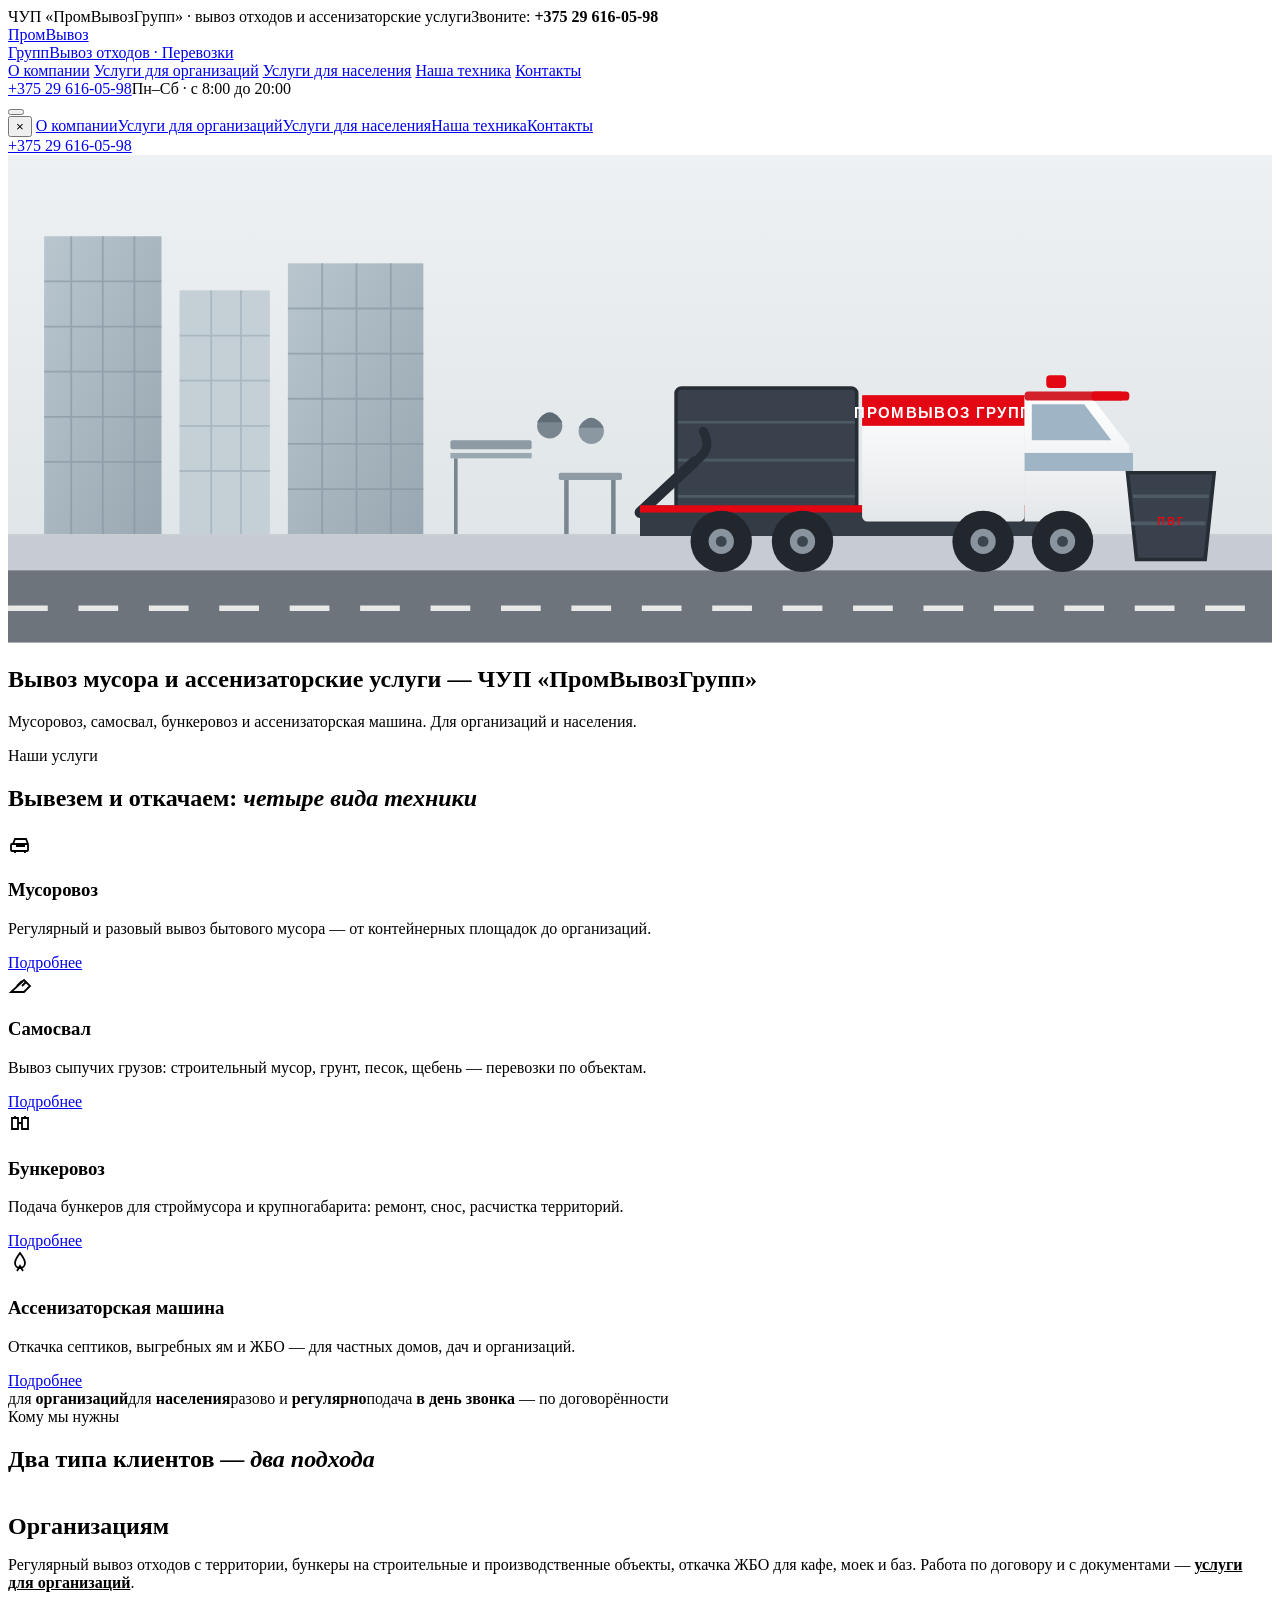
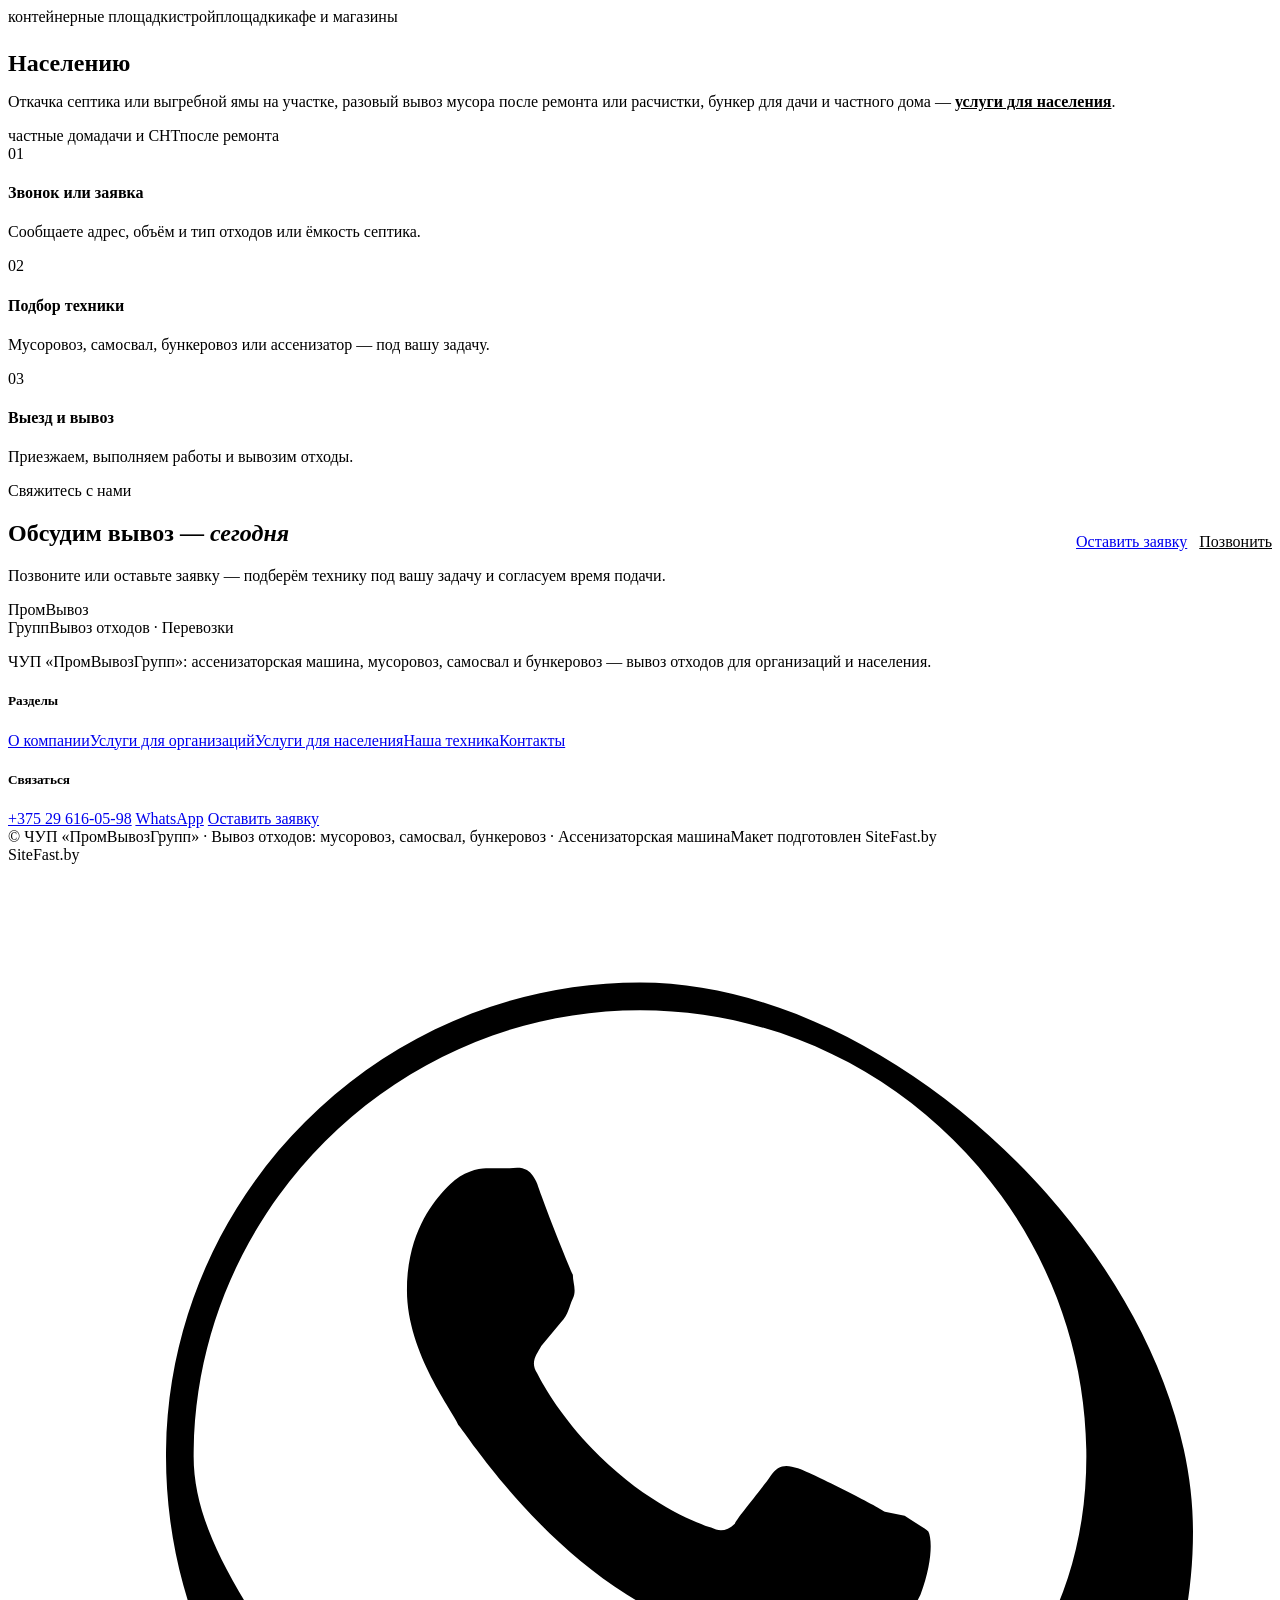
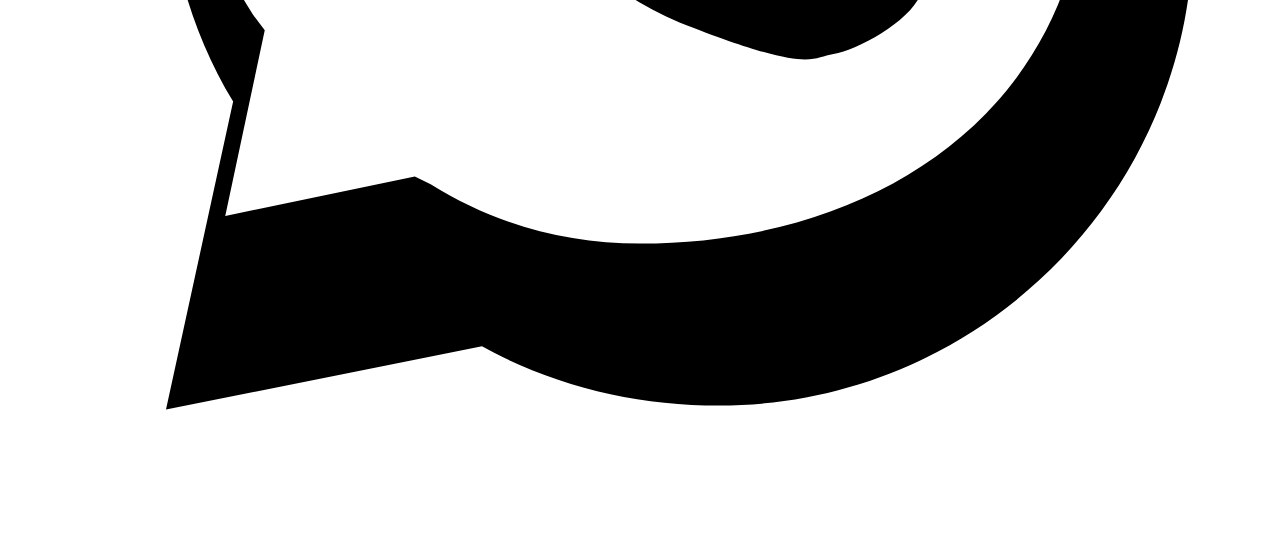
==== index.html @ f64a8991 "grupp: index.html" ====
<!DOCTYPE html>
<html lang="ru">
<head>
<meta charset="UTF-8">
<meta name="viewport" content="width=device-width, initial-scale=1.0">
<title>Вывоз мусора и ассенизаторские услуги — ЧУП «ПромВывозГрупп»: мусоровоз, самосвал, бункеровоз</title>
<meta name="description" content="ЧУП «ПромВывозГрупп»: вывоз мусора (мусоровоз, самосвал, бункеровоз) и ассенизаторская машина — для организаций и населения. Тел +375 29 616-05-98.">
<link rel="preconnect" href="https://fonts.googleapis.com">
<link rel="preconnect" href="https://fonts.gstatic.com" crossorigin>
<link href="https://fonts.googleapis.com/css2?family=Arimo:wght@400;700&display=swap" rel="stylesheet">
<link rel="stylesheet" href="assets/style.css">
</head>
<body>
<header class="hdr">
<div class="hdr-top"><div class="wrap"><span>ЧУП «ПромВывозГрупп» · вывоз отходов и ассенизаторские услуги</span><span>Звоните: <b>+375 29 616-05-98</b></span></div></div>
<div class="wrap-wide hdr-main">
<a class="logo" href="index.html"><span class="logo-blk"><span class="l1">ПромВывоз<br>Групп</span><span class="l2">Вывоз отходов · Перевозки</span></span></a>
<nav class="main">
<a href="about.html">О компании</a>
<a href="org.html">Услуги для организаций</a>
<a href="fiz.html">Услуги для населения</a>
<a href="tekhnika.html">Наша техника</a>
<a href="contacts.html">Контакты</a>
</nav>
<div class="h-tel"><a href="tel:+375296160598">+375 29 616-05-98</a><span>Пн–Сб · с 8:00 до 20:00</span></div>
<button class="burger" id="burger" aria-label="Меню"><span></span><span></span><span></span></button>
</div>
</header>
<div class="mnav" id="mnav"><button class="m-x" id="mclose" aria-label="Закрыть">×</button>
<a href="about.html">О компании</a><a href="org.html">Услуги для организаций</a><a href="fiz.html">Услуги для населения</a><a href="tekhnika.html">Наша техника</a><a href="contacts.html">Контакты</a>
<div class="m-tel"><a href="tel:+375296160598">+375 29 616-05-98</a></div></div>
<section class="hero">
<svg class="hero-art" viewBox="0 0 1400 540" role="img" aria-label="Бункеровоз «ПромВывозГрупп» на городской улице">
<defs>
<linearGradient id="gSky" x1="0" y1="0" x2="0" y2="1"><stop offset="0%" stop-color="#EEF1F3"/><stop offset="100%" stop-color="#DCE2E6"/></linearGradient>
<linearGradient id="gGlass" x1="0" y1="0" x2="1" y2="1"><stop offset="0%" stop-color="#B9C6CE"/><stop offset="100%" stop-color="#98A7B1"/></linearGradient>
<linearGradient id="gTrkBody" x1="0" y1="0" x2="0" y2="1"><stop offset="0%" stop-color="#FFFFFF"/><stop offset="100%" stop-color="#E4E7EA"/></linearGradient>
</defs>
<rect width="1400" height="540" fill="url(#gSky)"/>
<!-- город слева -->
<rect x="40" y="90" width="130" height="330" fill="url(#gGlass)"/>
<g stroke="#8494A0" stroke-width="2" opacity=".6">
<line x1="40" y1="140" x2="170" y2="140"/><line x1="40" y1="190" x2="170" y2="190"/><line x1="40" y1="240" x2="170" y2="240"/><line x1="40" y1="290" x2="170" y2="290"/><line x1="40" y1="340" x2="170" y2="340"/>
<line x1="70" y1="90" x2="70" y2="420"/><line x1="105" y1="90" x2="105" y2="420"/><line x1="140" y1="90" x2="140" y2="420"/>
</g>
<rect x="190" y="150" width="100" height="270" fill="#C4CFD6"/>
<g stroke="#A5B3BD" stroke-width="2" opacity=".8">
<line x1="190" y1="200" x2="290" y2="200"/><line x1="190" y1="250" x2="290" y2="250"/><line x1="190" y1="300" x2="290" y2="300"/><line x1="190" y1="350" x2="290" y2="350"/>
<line x1="225" y1="150" x2="225" y2="420"/><line x1="258" y1="150" x2="258" y2="420"/>
</g>
<rect x="310" y="120" width="150" height="300" fill="url(#gGlass)"/>
<g stroke="#8494A0" stroke-width="2" opacity=".6">
<line x1="310" y1="170" x2="460" y2="170"/><line x1="310" y1="220" x2="460" y2="220"/><line x1="310" y1="270" x2="460" y2="270"/><line x1="310" y1="320" x2="460" y2="320"/><line x1="310" y1="370" x2="460" y2="370"/>
<line x1="348" y1="120" x2="348" y2="420"/><line x1="386" y1="120" x2="386" y2="420"/><line x1="424" y1="120" x2="424" y2="420"/>
</g>
<!-- остановка + скамейка -->
<rect x="490" y="330" width="90" height="6" fill="#9AA8B2"/>
<rect x="494" y="336" width="4" height="84" fill="#7A868F"/>
<rect x="490" y="316" width="90" height="10" rx="2" fill="#8E9BA4"/>
<rect x="610" y="352" width="70" height="8" rx="2" fill="#8E9BA4"/>
<rect x="616" y="360" width="5" height="60" fill="#7A868F"/><rect x="668" y="360" width="5" height="60" fill="#7A868F"/>
<circle cx="600" cy="300" r="14" fill="#7A868F"/><path d="M586 296 q14 -22 28 0 z" fill="#5F6B74"/>
<circle cx="646" cy="306" r="14" fill="#8B98A2"/><path d="M632 302 q14 -22 28 0 z" fill="#6D7A84"/>
<!-- тротуар и дорога -->
<rect x="0" y="420" width="1400" height="40" fill="#C6CCD1"/>
<rect x="0" y="460" width="1400" height="80" fill="#6E747B"/>
<g stroke="#E8E8E8" stroke-width="6" stroke-dasharray="44 34"><line x1="0" y1="502" x2="1400" y2="502"/></g>
<!-- машина: бункеровоз (крюковой погрузчик), смотрит вправо -->
<g id="truck">
<!-- задний бункер-контейнер -->
<rect x="740" y="258" width="200" height="150" rx="6" fill="#39424C"/>
<g stroke="#4E5A66" stroke-width="3"><line x1="740" y1="296" x2="940" y2="296"/><line x1="740" y1="338" x2="940" y2="338"/><line x1="740" y1="378" x2="940" y2="378"/></g>
<rect x="740" y="258" width="200" height="150" rx="6" fill="none" stroke="#262D35" stroke-width="4"/>
<!-- крюковая стрела -->
<path d="M700 396 L760 340" stroke="#262D35" stroke-width="12" stroke-linecap="round"/>
<path d="M760 340 q22 -14 10 -34" stroke="#262D35" stroke-width="10" fill="none" stroke-linecap="round"/>
<!-- шасси -->
<rect x="700" y="388" width="470" height="34" fill="#333B44"/>
<rect x="700" y="388" width="470" height="8" fill="#E30613"/>
<!-- кузов-надстройка -->
<rect x="946" y="266" width="180" height="140" rx="6" fill="url(#gTrkBody)"/>
<rect x="946" y="266" width="180" height="34" fill="#E30613"/>
<text x="1036" y="291" text-anchor="middle" font-family="Arimo,Arial" font-size="17" font-weight="700" fill="#fff" letter-spacing="1.5">ПРОМВЫВОЗ ГРУПП</text>
<!-- кабина -->
<path d="M1126 268 h74 l42 54 v84 h-116 z" fill="url(#gTrkBody)"/>
<path d="M1134 276 h58 l30 40 h-88 z" fill="#9FB4C4"/>
<rect x="1126" y="330" width="120" height="20" fill="#9FB4C4"/>
<rect x="1126" y="262" width="110" height="10" rx="4" fill="#D3212C"/>
<rect x="1200" y="262" width="42" height="10" rx="4" fill="#E30613"/>
<!-- маячок -->
<rect x="1150" y="244" width="22" height="14" rx="4" fill="#E30613"/>
<!-- колёса -->
<g>
<circle cx="790" cy="428" r="34" fill="#22272E"/><circle cx="790" cy="428" r="14" fill="#8A949E"/><circle cx="790" cy="428" r="6" fill="#3C444D"/>
<circle cx="880" cy="428" r="34" fill="#22272E"/><circle cx="880" cy="428" r="14" fill="#8A949E"/><circle cx="880" cy="428" r="6" fill="#3C444D"/>
<circle cx="1080" cy="428" r="34" fill="#22272E"/><circle cx="1080" cy="428" r="14" fill="#8A949E"/><circle cx="1080" cy="428" r="6" fill="#3C444D"/>
<circle cx="1168" cy="428" r="34" fill="#22272E"/><circle cx="1168" cy="428" r="14" fill="#8A949E"/><circle cx="1168" cy="428" r="6" fill="#3C444D"/>
</g>
</g>
<!-- бункер у бордюра -->
<g>
<path d="M1240 352 h96 l-10 96 h-76 z" fill="#39424C" stroke="#262D35" stroke-width="4"/>
<g stroke="#4E5A66" stroke-width="4"><line x1="1246" y1="378" x2="1330" y2="378"/><line x1="1244" y1="408" x2="1326" y2="408"/></g>
<text x="1288" y="410" text-anchor="middle" font-family="Arimo,Arial" font-size="12" font-weight="700" fill="#E30613" letter-spacing="2">ПВГ</text>
</g>
</svg>
<div class="hero-strip">
<div class="wrap">
<h1>Вывоз мусора и ассенизаторские услуги — <span>ЧУП «ПромВывозГрупп»</span></h1>
<p>Мусоровоз, самосвал, бункеровоз и ассенизаторская машина. Для организаций и населения.</p>
</div>
</div>
</section>
<section class="sec"><div class="wrap">
<div class="kick">Наши услуги</div>
<h2 class="t fx">Вывезем и откачаем: <em>четыре вида техники</em></h2>
<div class="cards">
<div class="card fx"><div class="c-top"><div class="c-ico"><svg width="24" height="24" viewBox="0 0 24 24" fill="none" stroke="currentColor" stroke-width="1.8"><rect x="3" y="12" width="17" height="7" rx="1"/><path d="M5 12l2-5h11l2 5"/><path d="M7 19v2M17 19v2M8 14h9"/></svg></div></div><h3>Мусоровоз</h3><p>Регулярный и разовый вывоз бытового мусора — от контейнерных площадок до организаций.</p><a class="c-link" href="tekhnika.html">Подробнее</a></div>
<div class="card fx d1"><div class="c-top"><div class="c-ico"><svg width="24" height="24" viewBox="0 0 24 24" fill="none" stroke="currentColor" stroke-width="1.8"><path d="M3 20h13l6-6-6-6-13 12z"/><path d="M9 14l5-5M14 14l4-4"/></svg></div></div><h3>Самосвал</h3><p>Вывоз сыпучих грузов: строительный мусор, грунт, песок, щебень — перевозки по объектам.</p><a class="c-link" href="tekhnika.html">Подробнее</a></div>
<div class="card fx d2"><div class="c-top"><div class="c-ico"><svg width="24" height="24" viewBox="0 0 24 24" fill="none" stroke="currentColor" stroke-width="1.8"><path d="M4 18h6V7H4zM14 18h6V7h-6z"/><path d="M10 12h4M7 7v-2M17 7v-2"/></svg></div></div><h3>Бункеровоз</h3><p>Подача бункеров для строймусора и крупногабарита: ремонт, снос, расчистка территорий.</p><a class="c-link" href="tekhnika.html">Подробнее</a></div>
<div class="card fx d3"><div class="c-top"><div class="c-ico"><svg width="24" height="24" viewBox="0 0 24 24" fill="none" stroke="currentColor" stroke-width="1.8"><path d="M12 3c3 4 5 7 5 10a5 5 0 0 1-10 0c0-3 2-6 5-10z"/><path d="M9 21l3-5 3 5"/></svg></div></div><h3>Ассенизаторская машина</h3><p>Откачка септиков, выгребных ям и ЖБО — для частных домов, дач и организаций.</p><a class="c-link" href="fiz.html">Подробнее</a></div>
</div>
<div class="pills fx"><span class="pill">для <b>организаций</b></span><span class="pill">для <b>населения</b></span><span class="pill">разово и <b>регулярно</b></span><span class="pill">подача <b>в день звонка</b> — по договорённости</span></div>
</div></section>
<section class="sec gray"><div class="wrap">
<div class="kick">Кому мы нужны</div>
<h2 class="t fx">Два типа клиентов — <em>два подхода</em></h2>
<div class="split" style="margin-top:40px">
<div class="fx">
<h3 style="font-size:24px;font-weight:700;margin-bottom:12px">Организациям</h3>
<p style="color:var(--mut)">Регулярный вывоз отходов с территории, бункеры на строительные и производственные объекты, откачка ЖБО для кафе, моек и баз. Работа по договору и с документами — <a href="org.html" style="color:var(--red);font-weight:700">услуги для организаций</a>.</p>
<div class="pills"><span class="pill">контейнерные площадки</span><span class="pill">стройплощадки</span><span class="pill">кафе и магазины</span></div>
</div>
<div class="fx d1">
<h3 style="font-size:24px;font-weight:700;margin-bottom:12px">Населению</h3>
<p style="color:var(--mut)">Откачка септика или выгребной ямы на участке, разовый вывоз мусора после ремонта или расчистки, бункер для дачи и частного дома — <a href="fiz.html" style="color:var(--red);font-weight:700">услуги для населения</a>.</p>
<div class="pills"><span class="pill">частные дома</span><span class="pill">дачи и СНТ</span><span class="pill">после ремонта</span></div>
</div>
</div>
<div class="steps" style="grid-template-columns:repeat(3,1fr)">
<div class="step fx"><div class="s-n">01</div><h4>Звонок или заявка</h4><p>Сообщаете адрес, объём и тип отходов или ёмкость септика.</p></div>
<div class="step fx d1"><div class="s-n">02</div><h4>Подбор техники</h4><p>Мусоровоз, самосвал, бункеровоз или ассенизатор — под вашу задачу.</p></div>
<div class="step fx d2"><div class="s-n">03</div><h4>Выезд и вывоз</h4><p>Приезжаем, выполняем работы и вывозим отходы.</p></div>
</div>
</div></section>
<section class="sec"><div class="wrap" style="display:flex;justify-content:space-between;align-items:center;gap:24px;flex-wrap:wrap">
<div>
<div class="kick">Свяжитесь с нами</div>
<h2 class="t">Обсудим вывоз — <em>сегодня</em></h2>
<p class="lead">Позвоните или оставьте заявку — подберём технику под вашу задачу и согласуем время подачи.</p>
</div>
<div style="display:flex;gap:12px;flex-wrap:wrap">
<a class="btn btn-r" href="contacts.html#form">Оставить заявку</a>
<a class="btn btn-o" href="tel:+375296160598" style="color:var(--ink);border-color:var(--ink)">Позвонить</a>
</div>
</div></section>
<footer>
<div class="wrap">
<div class="ft-grid">
<div class="ft-logo"><span class="logo-blk"><span class="l1">ПромВывоз<br>Групп</span><span class="l2">Вывоз отходов · Перевозки</span></span><p>ЧУП «ПромВывозГрупп»: ассенизаторская машина, мусоровоз, самосвал и бункеровоз — вывоз отходов для организаций и населения.</p></div>
<div class="ft-col"><h5>Разделы</h5>
<a href="about.html">О компании</a><a href="org.html">Услуги для организаций</a><a href="fiz.html">Услуги для населения</a><a href="tekhnika.html">Наша техника</a><a href="contacts.html">Контакты</a></div>
<div class="ft-col"><h5>Связаться</h5>
<a class="ft-t" href="tel:+375296160598">+375 29 616-05-98</a>
<a href="https://wa.me/375296160598" target="_blank" rel="noopener">WhatsApp</a>
<a href="contacts.html#form">Оставить заявку</a></div>
</div>
<div class="ft-b"><span>© ЧУП «ПромВывозГрупп» · Вывоз отходов: мусоровоз, самосвал, бункеровоз · Ассенизаторская машина</span><span>Макет подготовлен SiteFast.by</span></div>
</div>
</footer>
<div class="wm">SiteFast.by</div>
<a class="wa" href="https://wa.me/375296160598" aria-label="WhatsApp" target="_blank" rel="noopener"><svg viewBox="0 0 32 32"><path d="M16 3C9.4 3 4 8.4 4 15c0 2.2.6 4.4 1.7 6.2L4 29l8-1.6c1.8 1 3.9 1.5 6 1.5 6.6 0 12-5.4 12-12S22.6 3 16 3zm0 21.8c-1.9 0-3.7-.5-5.3-1.5l-.4-.2-4.8 1 1-4.7-.3-.4C5.2 17.4 4.7 16.2 4.7 15c0-6.2 5.1-11.3 11.3-11.3S27.3 8.8 27.3 15 22.2 24.8 16 24.8zm6.2-8.4c-.3-.2-1.9-1-2.2-1.1-.3-.1-.5-.1-.7.2-.2.3-.8 1-.9 1.2-.2.2-.4.2-.6.1-.3-.1-1.4-.5-2.6-1.6-1-.9-1.6-1.9-1.8-2.3-.2-.3 0-.5.1-.7l.5-.6c.2-.2.2-.4.3-.6.1-.2 0-.4 0-.6-.1-.2-.7-1.7-.9-2.3-.2-.5-.5-.4-.7-.4h-.6c-.2 0-.6.1-.9.4-.3.3-1.1 1.1-1.1 2.7s1.2 3.1 1.3 3.4c.2.2 2.3 3.6 5.6 5 3.3 1.3 3.3.9 3.9.8.6-.1 1.9-.8 2.2-1.5.3-.8.3-1.4.2-1.6-.1-.1-.3-.2-.6-.4z"/></svg></a>
<script src="assets/main.js"></script>
</body>
</html>
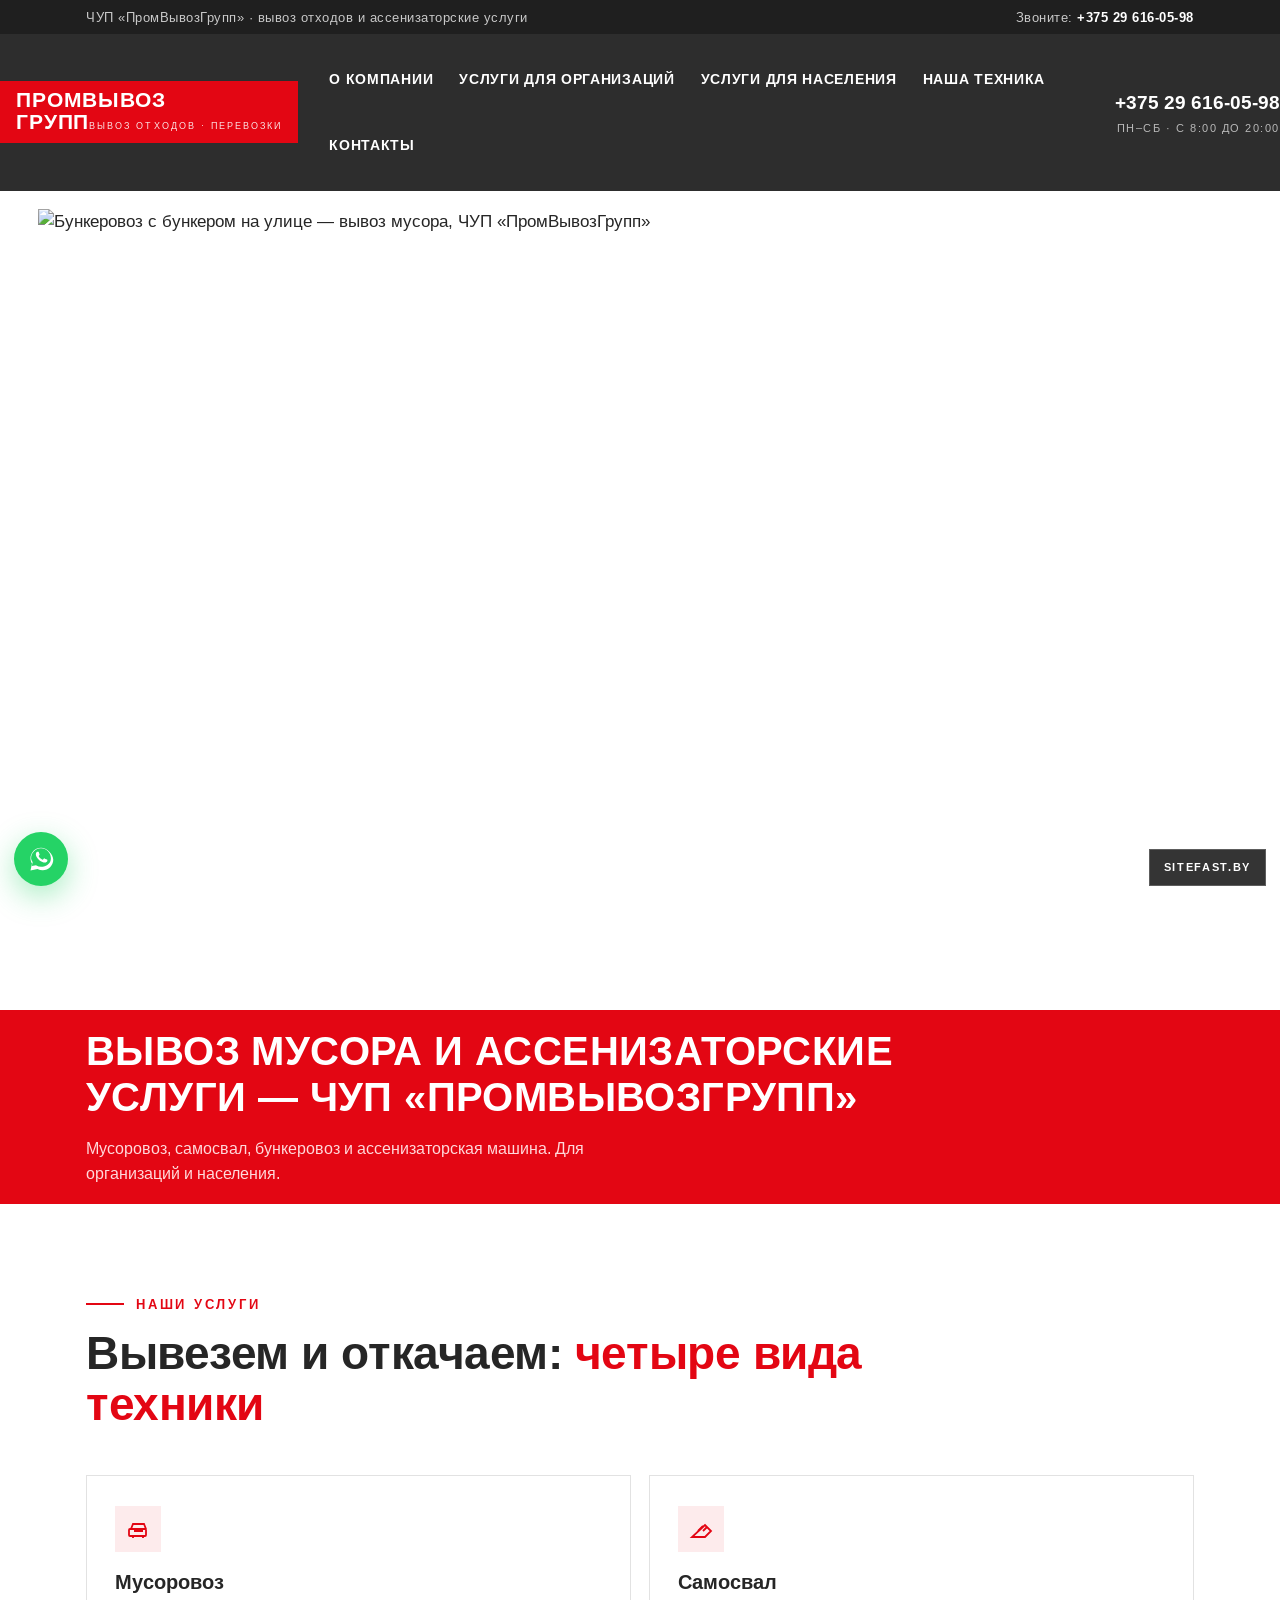
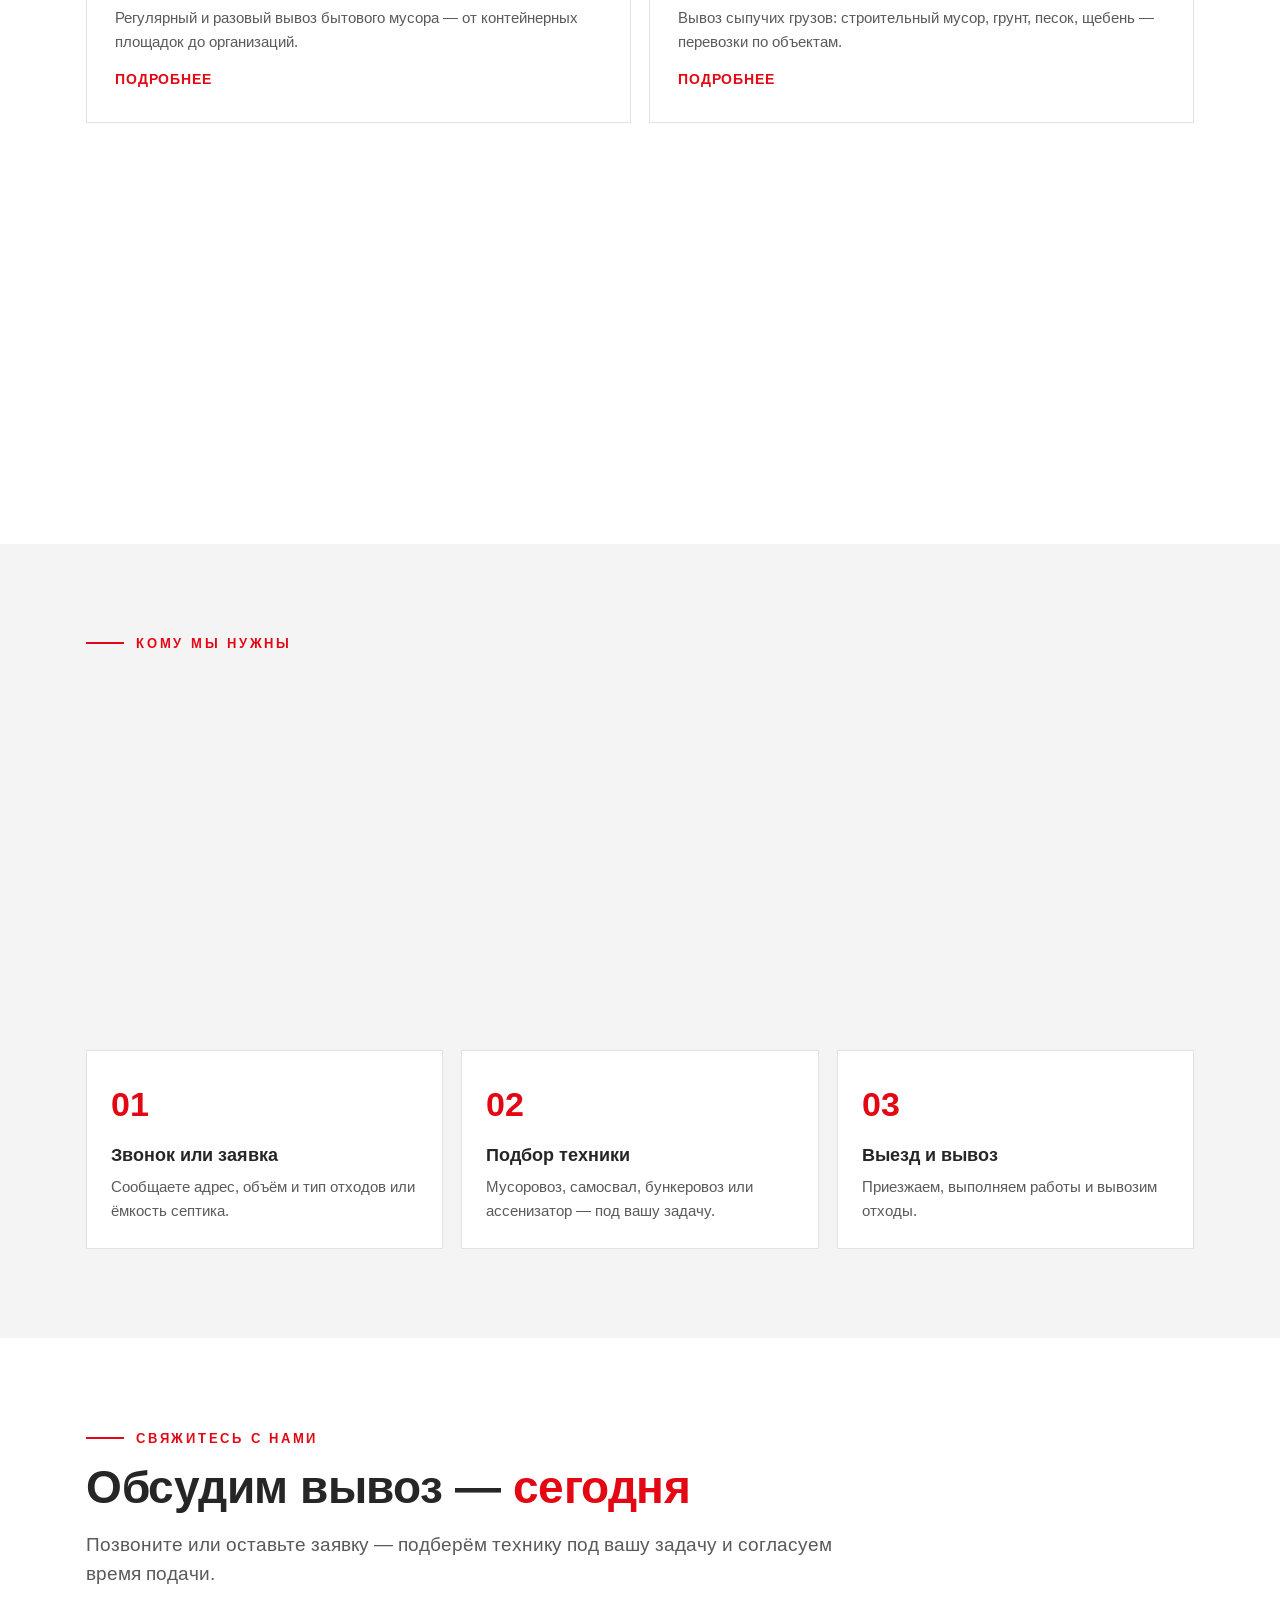
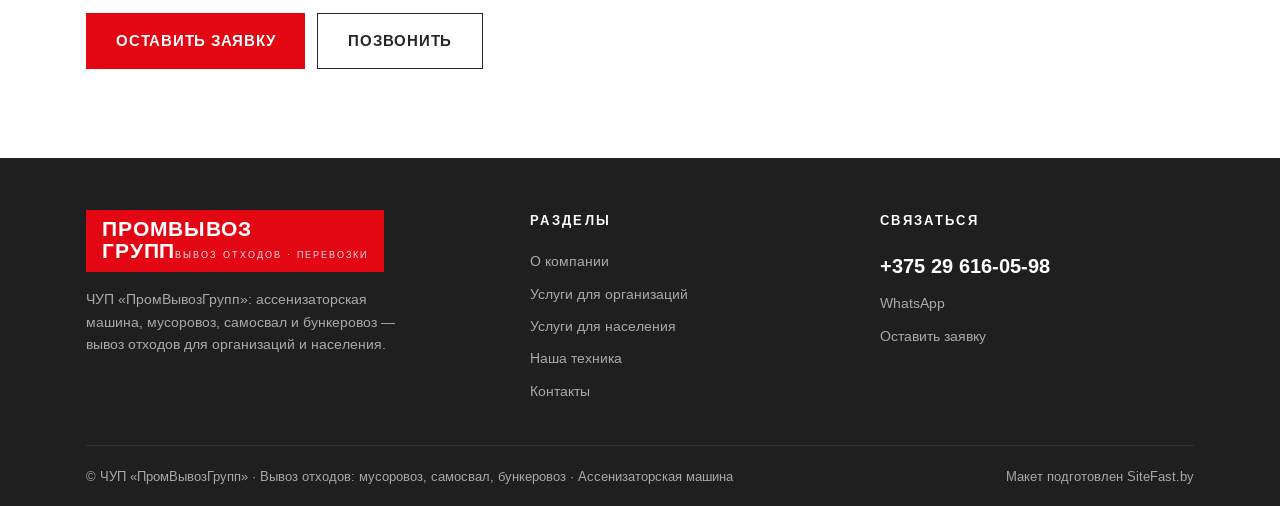
==== commit c7c3a753: "hero: SVG → фото" ====
--- a/index.html
+++ b/index.html
@@ -30,80 +30,7 @@
 <a href="about.html">О компании</a><a href="org.html">Услуги для организаций</a><a href="fiz.html">Услуги для населения</a><a href="tekhnika.html">Наша техника</a><a href="contacts.html">Контакты</a>
 <div class="m-tel"><a href="tel:+375296160598">+375 29 616-05-98</a></div></div>
 <section class="hero">
-<svg class="hero-art" viewBox="0 0 1400 540" role="img" aria-label="Бункеровоз «ПромВывозГрупп» на городской улице">
-<defs>
-<linearGradient id="gSky" x1="0" y1="0" x2="0" y2="1"><stop offset="0%" stop-color="#EEF1F3"/><stop offset="100%" stop-color="#DCE2E6"/></linearGradient>
-<linearGradient id="gGlass" x1="0" y1="0" x2="1" y2="1"><stop offset="0%" stop-color="#B9C6CE"/><stop offset="100%" stop-color="#98A7B1"/></linearGradient>
-<linearGradient id="gTrkBody" x1="0" y1="0" x2="0" y2="1"><stop offset="0%" stop-color="#FFFFFF"/><stop offset="100%" stop-color="#E4E7EA"/></linearGradient>
-</defs>
-<rect width="1400" height="540" fill="url(#gSky)"/>
-<!-- город слева -->
-<rect x="40" y="90" width="130" height="330" fill="url(#gGlass)"/>
-<g stroke="#8494A0" stroke-width="2" opacity=".6">
-<line x1="40" y1="140" x2="170" y2="140"/><line x1="40" y1="190" x2="170" y2="190"/><line x1="40" y1="240" x2="170" y2="240"/><line x1="40" y1="290" x2="170" y2="290"/><line x1="40" y1="340" x2="170" y2="340"/>
-<line x1="70" y1="90" x2="70" y2="420"/><line x1="105" y1="90" x2="105" y2="420"/><line x1="140" y1="90" x2="140" y2="420"/>
-</g>
-<rect x="190" y="150" width="100" height="270" fill="#C4CFD6"/>
-<g stroke="#A5B3BD" stroke-width="2" opacity=".8">
-<line x1="190" y1="200" x2="290" y2="200"/><line x1="190" y1="250" x2="290" y2="250"/><line x1="190" y1="300" x2="290" y2="300"/><line x1="190" y1="350" x2="290" y2="350"/>
-<line x1="225" y1="150" x2="225" y2="420"/><line x1="258" y1="150" x2="258" y2="420"/>
-</g>
-<rect x="310" y="120" width="150" height="300" fill="url(#gGlass)"/>
-<g stroke="#8494A0" stroke-width="2" opacity=".6">
-<line x1="310" y1="170" x2="460" y2="170"/><line x1="310" y1="220" x2="460" y2="220"/><line x1="310" y1="270" x2="460" y2="270"/><line x1="310" y1="320" x2="460" y2="320"/><line x1="310" y1="370" x2="460" y2="370"/>
-<line x1="348" y1="120" x2="348" y2="420"/><line x1="386" y1="120" x2="386" y2="420"/><line x1="424" y1="120" x2="424" y2="420"/>
-</g>
-<!-- остановка + скамейка -->
-<rect x="490" y="330" width="90" height="6" fill="#9AA8B2"/>
-<rect x="494" y="336" width="4" height="84" fill="#7A868F"/>
-<rect x="490" y="316" width="90" height="10" rx="2" fill="#8E9BA4"/>
-<rect x="610" y="352" width="70" height="8" rx="2" fill="#8E9BA4"/>
-<rect x="616" y="360" width="5" height="60" fill="#7A868F"/><rect x="668" y="360" width="5" height="60" fill="#7A868F"/>
-<circle cx="600" cy="300" r="14" fill="#7A868F"/><path d="M586 296 q14 -22 28 0 z" fill="#5F6B74"/>
-<circle cx="646" cy="306" r="14" fill="#8B98A2"/><path d="M632 302 q14 -22 28 0 z" fill="#6D7A84"/>
-<!-- тротуар и дорога -->
-<rect x="0" y="420" width="1400" height="40" fill="#C6CCD1"/>
-<rect x="0" y="460" width="1400" height="80" fill="#6E747B"/>
-<g stroke="#E8E8E8" stroke-width="6" stroke-dasharray="44 34"><line x1="0" y1="502" x2="1400" y2="502"/></g>
-<!-- машина: бункеровоз (крюковой погрузчик), смотрит вправо -->
-<g id="truck">
-<!-- задний бункер-контейнер -->
-<rect x="740" y="258" width="200" height="150" rx="6" fill="#39424C"/>
-<g stroke="#4E5A66" stroke-width="3"><line x1="740" y1="296" x2="940" y2="296"/><line x1="740" y1="338" x2="940" y2="338"/><line x1="740" y1="378" x2="940" y2="378"/></g>
-<rect x="740" y="258" width="200" height="150" rx="6" fill="none" stroke="#262D35" stroke-width="4"/>
-<!-- крюковая стрела -->
-<path d="M700 396 L760 340" stroke="#262D35" stroke-width="12" stroke-linecap="round"/>
-<path d="M760 340 q22 -14 10 -34" stroke="#262D35" stroke-width="10" fill="none" stroke-linecap="round"/>
-<!-- шасси -->
-<rect x="700" y="388" width="470" height="34" fill="#333B44"/>
-<rect x="700" y="388" width="470" height="8" fill="#E30613"/>
-<!-- кузов-надстройка -->
-<rect x="946" y="266" width="180" height="140" rx="6" fill="url(#gTrkBody)"/>
-<rect x="946" y="266" width="180" height="34" fill="#E30613"/>
-<text x="1036" y="291" text-anchor="middle" font-family="Arimo,Arial" font-size="17" font-weight="700" fill="#fff" letter-spacing="1.5">ПРОМВЫВОЗ ГРУПП</text>
-<!-- кабина -->
-<path d="M1126 268 h74 l42 54 v84 h-116 z" fill="url(#gTrkBody)"/>
-<path d="M1134 276 h58 l30 40 h-88 z" fill="#9FB4C4"/>
-<rect x="1126" y="330" width="120" height="20" fill="#9FB4C4"/>
-<rect x="1126" y="262" width="110" height="10" rx="4" fill="#D3212C"/>
-<rect x="1200" y="262" width="42" height="10" rx="4" fill="#E30613"/>
-<!-- маячок -->
-<rect x="1150" y="244" width="22" height="14" rx="4" fill="#E30613"/>
-<!-- колёса -->
-<g>
-<circle cx="790" cy="428" r="34" fill="#22272E"/><circle cx="790" cy="428" r="14" fill="#8A949E"/><circle cx="790" cy="428" r="6" fill="#3C444D"/>
-<circle cx="880" cy="428" r="34" fill="#22272E"/><circle cx="880" cy="428" r="14" fill="#8A949E"/><circle cx="880" cy="428" r="6" fill="#3C444D"/>
-<circle cx="1080" cy="428" r="34" fill="#22272E"/><circle cx="1080" cy="428" r="14" fill="#8A949E"/><circle cx="1080" cy="428" r="6" fill="#3C444D"/>
-<circle cx="1168" cy="428" r="34" fill="#22272E"/><circle cx="1168" cy="428" r="14" fill="#8A949E"/><circle cx="1168" cy="428" r="6" fill="#3C444D"/>
-</g>
-</g>
-<!-- бункер у бордюра -->
-<g>
-<path d="M1240 352 h96 l-10 96 h-76 z" fill="#39424C" stroke="#262D35" stroke-width="4"/>
-<g stroke="#4E5A66" stroke-width="4"><line x1="1246" y1="378" x2="1330" y2="378"/><line x1="1244" y1="408" x2="1326" y2="408"/></g>
-<text x="1288" y="410" text-anchor="middle" font-family="Arimo,Arial" font-size="12" font-weight="700" fill="#E30613" letter-spacing="2">ПВГ</text>
-</g>
-</svg>
+<div class="wrap-wide" style="padding-top:18px"><img class="hero-art" src="img/hero-truck.jpg" alt="Бункеровоз с бункером на улице — вывоз мусора, ЧУП «ПромВывозГрупп»" width="1600" height="1066" style="width:100%;height:auto;display:block"></div>
 <div class="hero-strip">
 <div class="wrap">
 <h1>Вывоз мусора и ассенизаторские услуги — <span>ЧУП «ПромВывозГрупп»</span></h1>
--- a/assets/style.css
+++ b/assets/style.css
@@ -0,0 +1,162 @@
+:root{
+  --red:#E30613; --redD:#B50511; --dark:#2D2D2D; --darker:#1F1F1F; --gray:#F4F4F4; --gline:#E2E2E2;
+  --ink:#262626; --mut:#5A5A5A; --lite:#F6F6F6;
+}
+*{margin:0;padding:0;box-sizing:border-box}
+html{scroll-behavior:smooth}
+body{font-family:'Arimo',Arial,Helvetica,sans-serif;background:#fff;color:var(--ink);font-size:16.5px;line-height:1.6;-webkit-font-smoothing:antialiased;overflow-x:hidden}
+a{color:inherit;text-decoration:none}
+img,svg{max-width:100%;display:block}
+::selection{background:var(--red);color:#fff}
+.wrap{max-width:1200px;margin:0 auto;padding:0 clamp(18px,3.6vw,48px)}
+.wrap-wide{max-width:1360px;margin:0 auto;padding:0 clamp(18px,3vw,40px)}
+/* ШАПКА (по референсу: тёмная, логотип-красный блок, белое меню) */
+.hdr{background:var(--dark);position:sticky;top:0;z-index:900}
+.hdr-top{background:var(--darker);color:#C9C9C9;font-size:12.5px;padding:7px 0;letter-spacing:.04em}
+.hdr-top .wrap{display:flex;justify-content:space-between;gap:14px;flex-wrap:wrap}
+.hdr-top b{color:#fff;font-weight:700}
+.hdr-main{display:flex;align-items:center;justify-content:space-between;gap:18px;padding:12px 0}
+.logo{display:flex;align-items:center;gap:12px;flex:none}
+.logo-blk{background:var(--red);color:#fff;padding:9px 16px 10px;line-height:1.02}
+.logo-blk .l1{font-weight:700;font-size:21px;letter-spacing:.04em;text-transform:uppercase;white-space:nowrap}
+.logo-blk .l2{font-size:8.5px;letter-spacing:.24em;text-transform:uppercase;opacity:.9;margin-top:3px;white-space:nowrap}
+nav.main{display:flex;gap:0;flex-wrap:wrap}
+nav.main a{color:#fff;font-size:14px;font-weight:700;text-transform:uppercase;letter-spacing:.05em;padding:22px 13px;position:relative;transition:color .25s}
+nav.main a:hover{color:#FBB}
+nav.main a.active{color:#fff}
+nav.main a.active::after{content:'';position:absolute;left:13px;right:13px;bottom:14px;height:3px;background:var(--red)}
+.h-tel{display:flex;flex-direction:column;align-items:flex-end;flex:none}
+.h-tel a{color:#fff;font-weight:700;font-size:19px;white-space:nowrap;transition:color .25s}
+.h-tel a:hover{color:#FBB}
+.h-tel span{color:#B9B9B9;font-size:11px;letter-spacing:.14em;text-transform:uppercase;margin-top:2px}
+.burger{display:none;background:none;border:1px solid rgba(255,255,255,.35);border-radius:8px;padding:9px 10px;cursor:pointer}
+.burger span{display:block;width:21px;height:2px;background:#fff;margin:4px 0}
+.mnav{position:fixed;inset:0;z-index:950;background:var(--dark);display:none;flex-direction:column;justify-content:center;padding:0 8vw;gap:2px}
+.mnav.on{display:flex}
+.mnav a{font-weight:700;font-size:clamp(26px,6vw,44px);color:#fff;text-transform:uppercase;padding:8px 0;border-bottom:1px solid rgba(255,255,255,.08)}
+.mnav a.active{color:#FF8A8F}
+.mnav .m-tel{margin-top:26px;color:#FF8A8F;font-size:19px;font-weight:700;border:none}
+.mnav .m-x{position:absolute;top:20px;right:24px;background:none;border:none;color:#fff;font-size:38px;cursor:pointer}
+/* HERO */
+.hero{position:relative;overflow:hidden}
+.hero-art{width:100%}
+.hero-strip{background:var(--red);color:#fff}
+.hero-strip .wrap{display:flex;justify-content:space-between;align-items:center;gap:16px;flex-wrap:wrap;padding-top:18px;padding-bottom:18px}
+.hero-strip h1{font-size:clamp(22px,3.4vw,40px);font-weight:700;line-height:1.15;text-transform:uppercase;letter-spacing:.01em;max-width:820px}
+.hero-strip p{color:#FFD9DB;font-size:15.5px;max-width:520px}
+.btn{display:inline-flex;align-items:center;justify-content:center;gap:10px;font-weight:700;font-size:15px;letter-spacing:.05em;text-transform:uppercase;padding:15px 30px;transition:.3s;cursor:pointer;border:none}
+.btn-r{background:var(--red);color:#fff}
+.btn-r:hover{background:var(--redD)}
+.btn-w{background:#fff;color:var(--ink)}
+.btn-w:hover{background:var(--gray)}
+.btn-o{background:transparent;color:#fff;border:1.5px solid #fff}
+.btn-o:hover{background:#fff;color:var(--ink)}
+/* СЕКЦИИ */
+section.sec{padding:clamp(54px,7vw,92px) 0}
+.sec.gray{background:var(--gray)}
+.kick{color:var(--red);font-size:12.5px;font-weight:700;letter-spacing:.22em;text-transform:uppercase;margin-bottom:14px;display:flex;align-items:center;gap:12px}
+.kick::before{content:'';width:38px;height:2px;background:var(--red)}
+h2.t{font-size:clamp(26px,4vw,46px);font-weight:700;line-height:1.12;letter-spacing:-.01em;max-width:900px}
+h2.t em{font-style:normal;color:var(--red)}
+.lead{color:var(--mut);font-size:clamp(16px,1.5vw,18.5px);max-width:760px;margin-top:16px}
+.fx{transition:opacity .7s ease,transform .7s ease}
+body.js .fx:not(.in){opacity:0;transform:translateY(24px)}
+/* карточки услуг */
+.cards{display:grid;grid-template-columns:repeat(2,1fr);gap:18px;margin-top:44px}
+.cards.c3{grid-template-columns:repeat(3,1fr)}
+.cards.c4{grid-template-columns:repeat(4,1fr)}
+.card{background:#fff;border:1px solid var(--gline);padding:30px 28px;position:relative;transition:box-shadow .35s,transform .35s,border-color .35s}
+.card:hover{transform:translateY(-5px);box-shadow:0 22px 48px rgba(0,0,0,.1);border-color:var(--red)}
+.sec.gray .card{background:#fff}
+.card .c-top{display:flex;align-items:center;gap:14px;margin-bottom:14px}
+.card .c-ico{width:46px;height:46px;flex:none;background:rgba(227,6,19,.08);display:flex;align-items:center;justify-content:center;color:var(--red)}
+.card h3{font-size:20px;font-weight:700;margin-bottom:8px}
+.card p{color:var(--mut);font-size:15px}
+.card .c-link{display:inline-flex;margin-top:14px;color:var(--red);font-weight:700;font-size:14px;text-transform:uppercase;letter-spacing:.06em}
+.card .c-link:hover{color:var(--redD)}
+/* фишки-строки */
+.pills{display:flex;gap:10px;flex-wrap:wrap;margin-top:22px}
+.pill{border:1.5px solid var(--gline);padding:10px 16px;font-size:13px;font-weight:700;text-transform:uppercase;letter-spacing:.07em;color:var(--mut)}
+.pill b{color:var(--red)}
+/* шаги */
+.steps{display:grid;grid-template-columns:repeat(3,1fr);gap:18px;margin-top:44px}
+.step{background:#fff;border:1px solid var(--gline);padding:26px 24px;transition:transform .35s,box-shadow .35s}
+.step:hover{transform:translateY(-5px);box-shadow:0 22px 44px rgba(0,0,0,.09)}
+.step .s-n{font-size:34px;font-weight:700;color:var(--red)}
+.step h4{font-size:17.5px;font-weight:700;margin:10px 0 6px}
+.step p{font-size:14.5px;color:var(--mut)}
+/* сплит */
+.split{display:grid;grid-template-columns:1.05fr .95fr;gap:clamp(28px,5vw,64px);align-items:start}
+/* техника-карточки с анимацией */
+.tgrid{display:grid;grid-template-columns:repeat(2,1fr);gap:20px;margin-top:44px}
+.tcard{background:#fff;border:1px solid var(--gline);padding:22px;transition:box-shadow .35s}
+.tcard:hover{box-shadow:0 22px 48px rgba(0,0,0,.09)}
+.tcard h3{font-size:21px;font-weight:700;margin-bottom:6px}
+.tcard p{color:var(--mut);font-size:15px;margin-bottom:14px}
+.tcard .t-stage{background:var(--dark);border-radius:6px;overflow:hidden;position:relative;margin-bottom:14px}
+.tcard .t-play{position:absolute;top:10px;right:10px;z-index:5;background:var(--red);color:#fff;border:none;font-weight:700;font-size:11px;letter-spacing:.1em;text-transform:uppercase;padding:8px 14px;cursor:pointer;transition:.25s}
+.tcard .t-play:hover{background:var(--redD)}
+.tcard svg{width:100%;height:auto}
+/* FAQ */
+.faq{margin-top:38px;border-top:2px solid var(--ink)}
+.fq{border-bottom:1px solid var(--gline)}
+.fq-q{width:100%;background:none;border:none;text-align:left;display:flex;justify-content:space-between;align-items:center;gap:18px;padding:21px 4px;cursor:pointer;font-family:inherit;font-size:17px;font-weight:700;color:var(--ink)}
+.fq-q:hover{color:var(--red)}
+.fq-q .pm{flex:none;width:32px;height:32px;border:2px solid var(--red);color:var(--red);font-size:18px;display:flex;align-items:center;justify-content:center;font-weight:400;transition:.3s}
+.fq.open .fq-q .pm{background:var(--red);color:#fff;transform:rotate(45deg)}
+.fq-a{max-height:0;overflow:hidden;transition:max-height .45s ease}
+.fq-a p{padding:0 46px 22px 4px;color:var(--mut);font-size:15.5px}
+/* контакты */
+.cline{display:flex;gap:18px;padding:20px 0;border-bottom:1px solid var(--gline)}
+.cline .cl{font-size:11px;letter-spacing:.22em;text-transform:uppercase;color:var(--mut);font-weight:700;min-width:120px;padding-top:5px}
+.cline .cv{font-size:19px;font-weight:700}
+.cline .cv a{border-bottom:2px solid rgba(227,6,19,.35);transition:color .25s}
+.cline .cv a:hover{color:var(--red)}
+.cline .cv small{display:block;font-weight:400;font-size:13.5px;color:var(--mut);margin-top:3px}
+.form-card{background:var(--dark);color:#fff;padding:clamp(24px,3.4vw,40px)}
+.form-card h3{font-size:24px;font-weight:700;margin-bottom:6px}
+.form-card p{color:#B9B9B9;font-size:14.5px;margin-bottom:22px}
+.form-card label{font-size:11px;letter-spacing:.2em;text-transform:uppercase;color:#B9B9B9;font-weight:700;display:block;margin-bottom:6px}
+.form-card input,.form-card select{width:100%;background:rgba(255,255,255,.06);border:1px solid rgba(255,255,255,.18);padding:13px 15px;font-family:inherit;font-size:16px;color:#fff;transition:border-color .3s}
+.form-card input::placeholder{color:rgba(255,255,255,.35)}
+.form-card input:focus,.form-card select:focus{outline:none;border-color:var(--red)}
+.form-card select option{color:var(--ink)}
+.okmsg{display:none;background:rgba(227,6,19,.16);border:1px solid rgba(255,138,143,.55);color:#FF9EA3;padding:14px 17px;font-size:15px;font-weight:700}
+.err{border-color:#E59292!important}
+/* футер */
+footer{background:var(--darker);color:#A9A9A9;font-size:14px}
+.ft-grid{display:grid;grid-template-columns:1.3fr 1fr 1fr;gap:36px;padding:52px 0 38px;border-bottom:1px solid rgba(255,255,255,.09)}
+.ft-logo .logo-blk{display:inline-block}
+.ft-logo p{margin-top:16px;max-width:320px}
+.ft-col h5{color:#fff;font-size:13px;letter-spacing:.18em;text-transform:uppercase;margin-bottom:14px}
+.ft-col a{display:block;padding:5px 0;transition:color .25s}
+.ft-col a:hover{color:#fff}
+.ft-col .ft-t{color:#fff;font-size:20px;font-weight:700;display:block}
+.ft-col .ft-t:hover{color:#fff}
+.ft-b{display:flex;justify-content:space-between;gap:12px;flex-wrap:wrap;padding:20px 0;font-size:12.5px}
+/* водяной знак + вацап */
+.wm{position:fixed;right:14px;bottom:14px;z-index:800;background:rgba(31,31,31,.9);color:#fff;font-size:10.5px;letter-spacing:.16em;text-transform:uppercase;font-weight:700;padding:9px 14px;border:1px solid rgba(255,255,255,.2)}
+.wa{position:fixed;left:14px;bottom:14px;z-index:800;width:54px;height:54px;border-radius:50%;background:#25D366;display:flex;align-items:center;justify-content:center;box-shadow:0 10px 30px rgba(37,211,102,.4);transition:transform .3s}
+.wa:hover{transform:scale(1.08)}
+.wa svg{width:28px;height:28px;fill:#fff}
+@media(max-width:1080px){nav.main{display:none}.burger{display:block}.h-tel{display:none}}
+@media(max-width:860px){.cards,.cards.c3,.cards.c4{grid-template-columns:1fr}.steps{grid-template-columns:1fr}.split{grid-template-columns:1fr}.tgrid{grid-template-columns:1fr}.ft-grid{grid-template-columns:1fr}}
+/* АНИМАЦИИ ТЕХНИКИ (запуск кнопкой «в работе») */
+.tcard svg .sval-body{transform-origin:110px 250px;transition:transform .5s ease}
+.tcard svg.anim .sval-body{animation:svalDump 2.6s ease-in-out}
+@keyframes svalDump{0%{transform:rotate(0)}35%{transform:rotate(-30deg)}70%{transform:rotate(-30deg)}100%{transform:rotate(0)}}
+.tcard svg .bunk-c{transition:transform .6s ease}
+.tcard svg.anim .bunk-c{animation:bunkLift 3s ease-in-out}
+@keyframes bunkLift{0%{transform:translate(0,0)}30%{transform:translate(56px,-38px)}65%{transform:translate(56px,-38px)}100%{transform:translate(0,0)}}
+.tcard svg .hook-arm{transform-origin:96px 236px;transition:transform .6s ease}
+.tcard svg.anim .hook-arm{animation:hookRot 3s ease-in-out}
+@keyframes hookRot{0%{transform:rotate(0)}30%{transform:rotate(26deg)}65%{transform:rotate(26deg)}100%{transform:rotate(0)}}
+.tcard svg .plunger{transition:transform .4s ease}
+.tcard svg.anim .plunger{animation:pressCycle 2.8s ease-in-out}
+@keyframes pressCycle{0%{transform:translate(0,0)}25%{transform:translate(14px,58px)}45%{transform:translate(14px,58px)}60%{transform:translate(0,0)}80%{transform:translate(14px,58px)}100%{transform:translate(0,0)}}
+.tcard svg .tank-fill{transition:height 1.2s ease,y 1.2s ease}
+.tcard svg.anim .tank-fill{animation:tankFill 3s ease-in-out}
+@keyframes tankFill{0%{height:0;y:244px}55%{height:150px;y:94px}100%{height:150px;y:94px}}
+.tcard svg .g-needle{transform-origin:300px 190px;transition:transform .5s ease}
+.tcard svg.anim .g-needle{animation:needleSwing 3s ease-in-out}
+@keyframes needleSwing{0%{transform:rotate(0)}20%{transform:rotate(48deg)}70%{transform:rotate(52deg)}100%{transform:rotate(2deg)}}
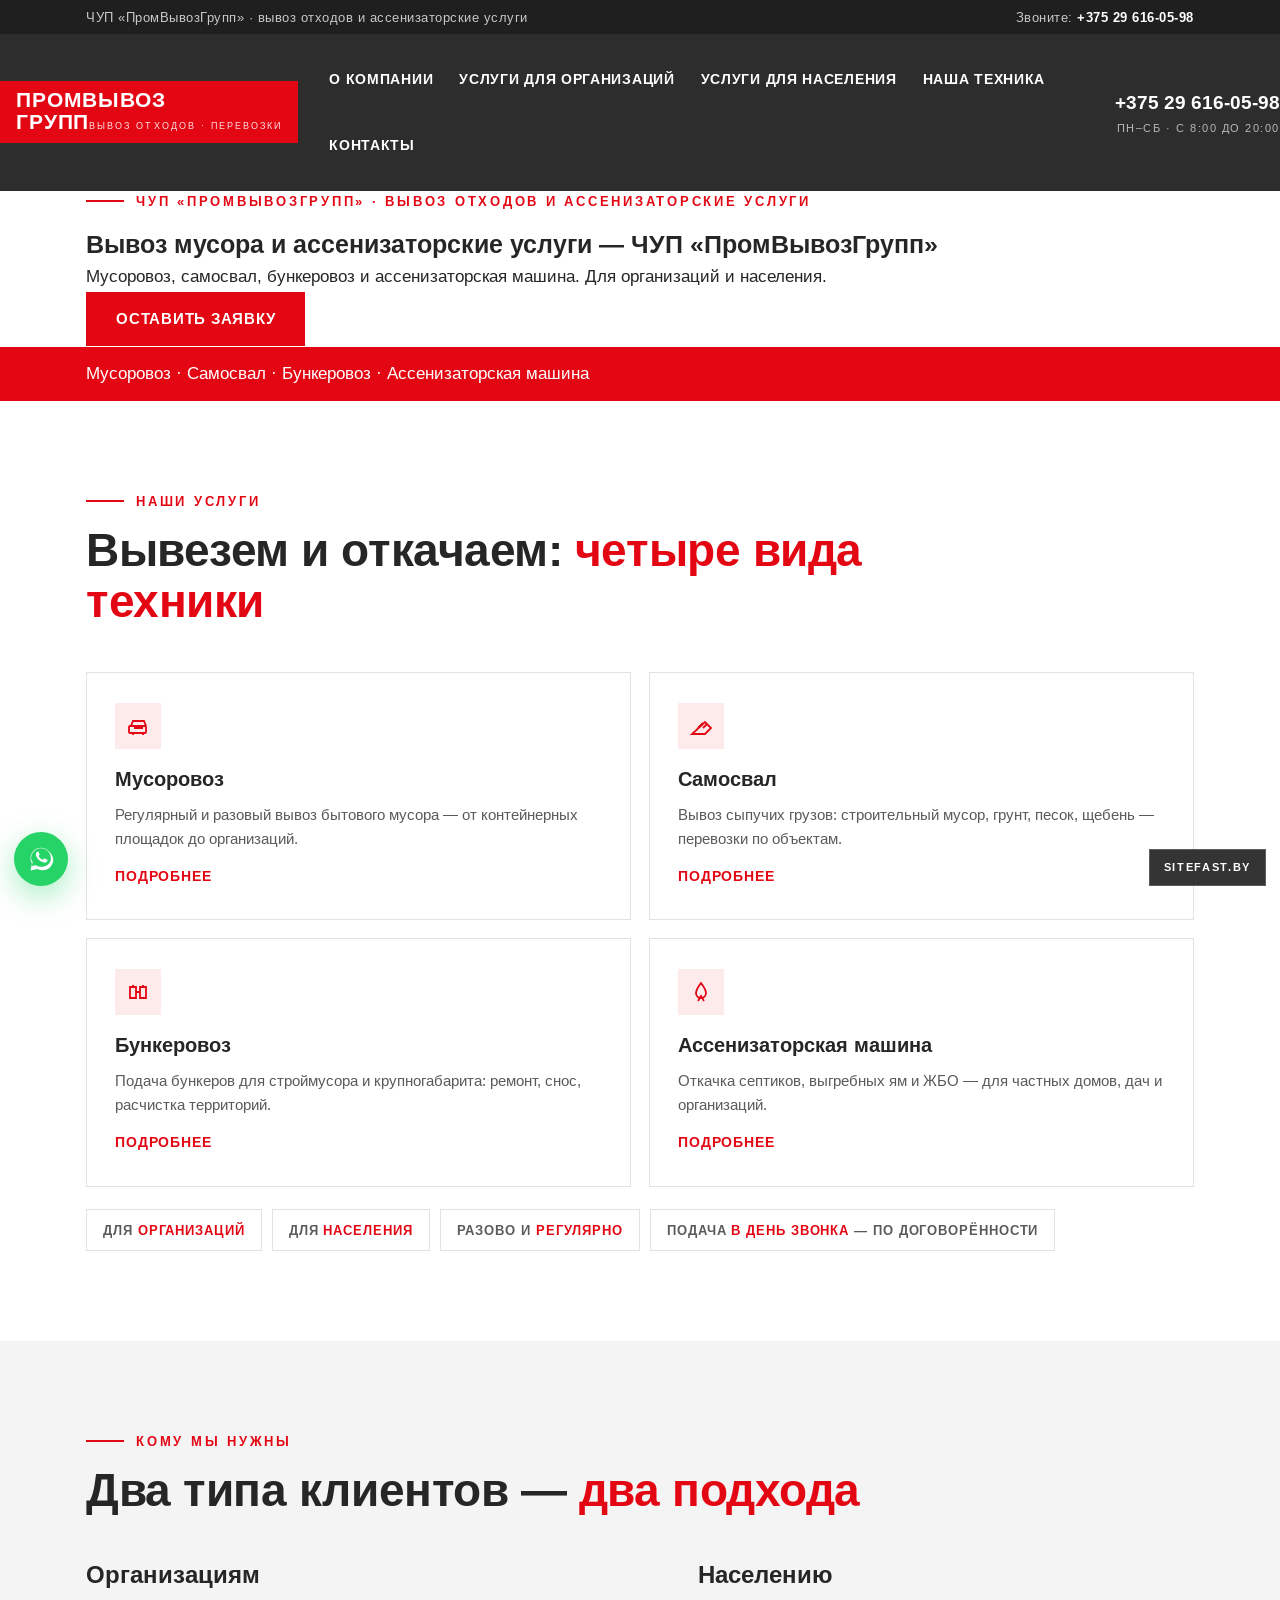
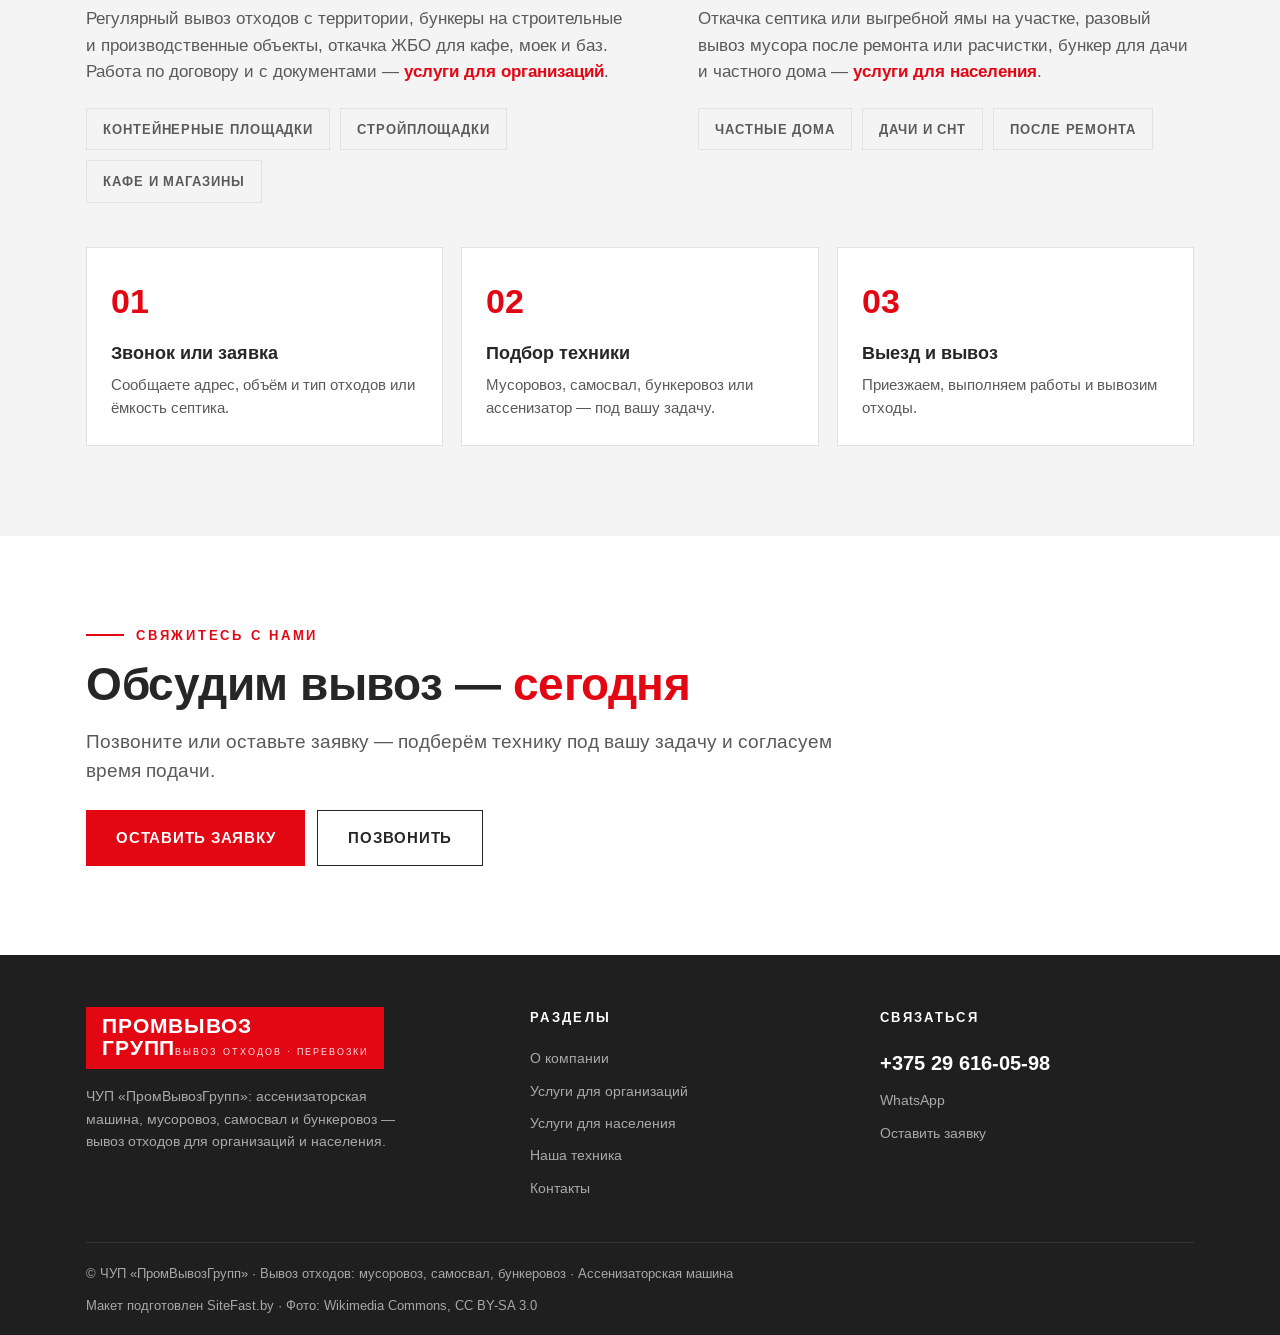
==== commit 9bb39852: "hero: фоновое фото + текст поверх" ====
--- a/index.html
+++ b/index.html
@@ -30,14 +30,15 @@
 <a href="about.html">О компании</a><a href="org.html">Услуги для организаций</a><a href="fiz.html">Услуги для населения</a><a href="tekhnika.html">Наша техника</a><a href="contacts.html">Контакты</a>
 <div class="m-tel"><a href="tel:+375296160598">+375 29 616-05-98</a></div></div>
 <section class="hero">
-<div class="wrap-wide" style="padding-top:18px"><img class="hero-art" src="img/hero-truck.jpg" alt="Бункеровоз с бункером на улице — вывоз мусора, ЧУП «ПромВывозГрупп»" width="1600" height="1066" style="width:100%;height:auto;display:block"></div>
-<div class="hero-strip">
-<div class="wrap">
+<div class="hero-ol"></div>
+<div class="wrap hero-in">
+<div class="kick">ЧУП «ПромВывозГрупп» · вывоз отходов и ассенизаторские услуги</div>
 <h1>Вывоз мусора и ассенизаторские услуги — <span>ЧУП «ПромВывозГрупп»</span></h1>
-<p>Мусоровоз, самосвал, бункеровоз и ассенизаторская машина. Для организаций и населения.</p>
-</div>
+<p class="h-sub">Мусоровоз, самосвал, бункеровоз и ассенизаторская машина. Для организаций и населения.</p>
+<div class="h-cta"><a class="btn btn-r" href="contacts.html#form">Оставить заявку</a><a class="btn btn-o" href="tel:+375296160598">+375 29 616-05-98</a></div>
 </div>
 </section>
+<div class="hero-strip"><div class="wrap" style="padding-top:14px;padding-bottom:14px"><span class="strip-line">Мусоровоз · Самосвал · Бункеровоз · Ассенизаторская машина</span></div></div>
 <section class="sec"><div class="wrap">
 <div class="kick">Наши услуги</div>
 <h2 class="t fx">Вывезем и откачаем: <em>четыре вида техники</em></h2>
@@ -92,7 +93,7 @@
 <a href="https://wa.me/375296160598" target="_blank" rel="noopener">WhatsApp</a>
 <a href="contacts.html#form">Оставить заявку</a></div>
 </div>
-<div class="ft-b"><span>© ЧУП «ПромВывозГрупп» · Вывоз отходов: мусоровоз, самосвал, бункеровоз · Ассенизаторская машина</span><span>Макет подготовлен SiteFast.by</span></div>
+<div class="ft-b"><span>© ЧУП «ПромВывозГрупп» · Вывоз отходов: мусоровоз, самосвал, бункеровоз · Ассенизаторская машина</span><span>Макет подготовлен SiteFast.by · Фото: Wikimedia Commons, CC BY-SA 3.0</span></div>
 </div>
 </footer>
 <div class="wm">SiteFast.by</div>
